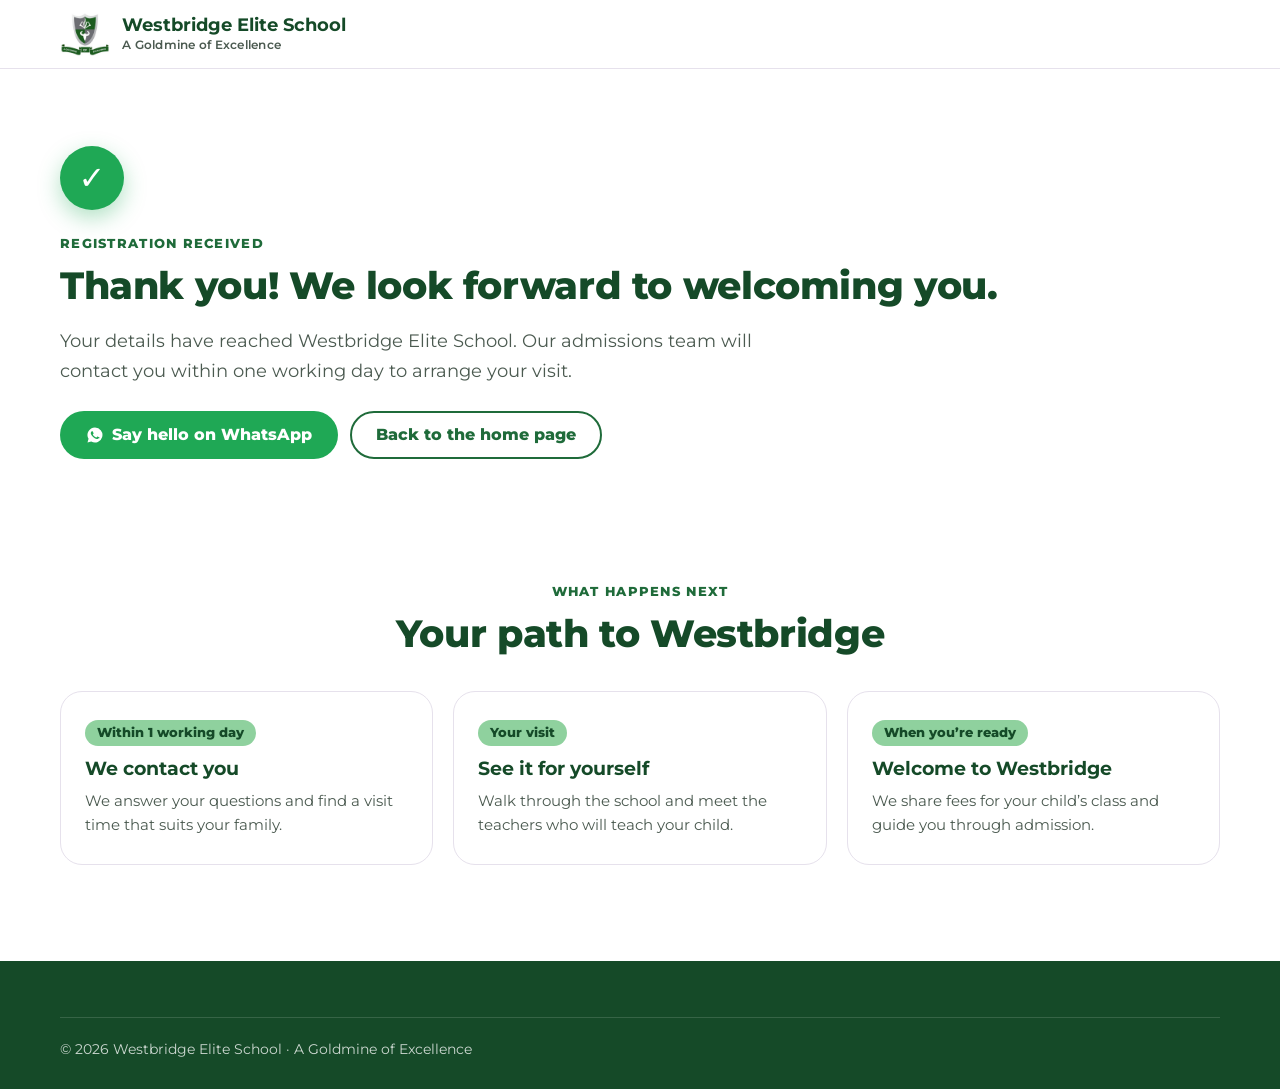
==== thank-you.html @ b76216fc "Add Westbridge Elite School Mashujaa Day admissions landing page Co-Authored-By: Claude Opus 5.5 <no" ====
<!doctype html>
<html lang="en">
<head>
<meta charset="utf-8">
<meta name="viewport" content="width=device-width, initial-scale=1">
<title>Thank You · Westbridge Elite School</title>
<meta name="robots" content="noindex">
<meta name="description" content="Westbridge Elite School, A Goldmine of Excellence. Happy Mashujaa Day to every parent raising tomorrow's heroes. Register your interest and book a school visit.">
<meta name="theme-color" content="#1F6B3A">
<meta property="og:title" content="Happy Mashujaa Day from Westbridge Elite School">
<meta property="og:description" content="Today we honour Kenya's heroes, and the heroes at home: you, our parents. Book a visit and see how we raise the heroes of tomorrow.">
<meta property="og:image" content="images/mashujaa-poster.jpg">
<link rel="icon" href="images/logo.png">
<link rel="preconnect" href="https://fonts.googleapis.com">
<link rel="preconnect" href="https://fonts.gstatic.com" crossorigin>
<link href="https://fonts.googleapis.com/css2?family=Montserrat:wght@400;500;600;700;800&family=Playfair+Display:ital,wght@1,700&display=swap" rel="stylesheet">
<link rel="stylesheet" href="assets/landing.css">
<style>
  /* Westbridge palette, taken from the school's crest and Mashujaa Day artwork. */
  :root {
    --brand: #1F6B3A; --brand-ink: #154A28; --on-brand: #fff;
    --accent: #8FD19E; --accent-ink: #1F6B3A; --on-accent: #154A28;
    --silver: #C4C6C9;
    --soft: #F2F6F3; --hero-bg: #fff; --mash-bg: #fff;
    --text: #1c2620; --muted: #4b5a50; --foot-bg: #154A28;
    --font-head: "Montserrat", system-ui, sans-serif; --font-body: "Montserrat", system-ui, sans-serif;
  }
  h1, h2 { font-weight: 800; letter-spacing: -.01em; }
  .script { font-family: "Playfair Display", Georgia, serif; font-style: italic; font-weight: 700; text-transform: none; letter-spacing: 0; }
  .hero { padding-bottom: 0; }
  .hero-art { max-width: 900px; margin: 0 auto -6px; }
  .hero-dome {
    position: relative; background: var(--brand); color: #fff; text-align: center;
    border-radius: 50% 50% 0 0 / 90px 90px 0 0; box-shadow: 0 -10px 0 var(--silver);
    padding: clamp(56px, 8vw, 90px) 0 clamp(48px, 6vw, 72px); margin-top: 24px;
  }
  .hero-dome .eyebrow { color: var(--accent); letter-spacing: .3em; }
  .hero-dome h1 { color: #fff; text-transform: uppercase; font-size: clamp(2.4rem, 7vw, 4.6rem); line-height: 1.02; }
  .hero-dome h1 .script { display: block; font-size: .8em; }
  .hero-dome .lead { color: rgba(255,255,255,.88); margin-inline: auto; }
  .hero-dome .lead strong { color: #fff; }
  .hero-dome .flag-rule { justify-content: center; }
  .hero-dome .hero-ctas { justify-content: center; }
  .hero-dome .btn-ghost { color: #fff; }
  .hero-dome .btn-primary { background: #fff; color: var(--brand-ink); }
  .values { display: grid; grid-template-columns: repeat(3, 1fr); gap: 20px; margin-top: 2.2rem; }
  .value { background: #fff; border-radius: var(--radius); padding: 28px; box-shadow: var(--shadow); border-top: 6px solid var(--brand); }
  .value p { margin: 0; color: var(--muted); }
  .foot-strip { background: #123d21; color: #fff; text-align: center; padding: 16px; font-weight: 800; letter-spacing: .25em; text-transform: uppercase; font-size: .82rem; }
  .foot-strip b { color: var(--accent); padding: 0 .8em; }
  @media (max-width: 820px) { .values { grid-template-columns: 1fr; } .hero-dome { border-radius: 50% 50% 0 0 / 40px 40px 0 0; } }
</style>
<script>
  window.LANDING = {
    school: "Westbridge Elite School",
    phone: "",                 // keep in sync with index.html
    whatsapp: "",
    metaPixelId: "",           // same Pixel ID as index.html, so the Lead is counted here
    campaign: "WESTBRIDGE_LEAD_MASHUJAA_OCT26"
  };
</script>
</head>
<body data-page="thanks">
<header class="topbar">
  <div class="wrap">
    <a class="brandmark" href="index.html" aria-label="Westbridge Elite School home">
      <img src="images/logo.png" alt="Westbridge Elite School" width="52" height="45">
      <span class="name">Westbridge Elite School<small>A Goldmine of Excellence</small></span>
    </a>
    <div class="top-actions"><a class="top-phone" data-contact="tel"></a></div>
  </div>
</header>

<main>
  <section class="hero thanks-hero">
        <div class="wrap">
      <div class="tick-badge" aria-hidden="true">✓</div>
      <span class="eyebrow">Registration received</span>
      <h2>Thank you<span data-thanks-name></span>! We look forward to welcoming you.</h2>
      <p class="lead">Your details have reached Westbridge Elite School. Our admissions team will contact you within one working day to arrange your visit.</p>
      <div class="hero-ctas">
        <a class="btn btn-wa" data-wa-continue href="#" target="_blank" rel="noopener">Say hello on WhatsApp</a>
        <a class="btn btn-ghost" href="index.html">Back to the home page</a>
      </div>
    </div>
  </section>

  <section>
    <div class="wrap">
      <div class="center"><span class="eyebrow">What happens next</span><h2>Your path to Westbridge</h2></div>
      <div class="steps next-steps">
        <div class="step"><span class="time">Within 1 working day</span><h3>We contact you</h3><p>We answer your questions and find a visit time that suits your family.</p></div>
        <div class="step"><span class="time">Your visit</span><h3>See it for yourself</h3><p>Walk through the school and meet the teachers who will teach your child.</p></div>
        <div class="step"><span class="time">When you’re ready</span><h3>Welcome to Westbridge</h3><p>We share fees for your child’s class and guide you through admission.</p></div>
      </div>
    </div>
  </section>
</main>

<footer class="foot">
  <div class="wrap small">© <span data-year></span> Westbridge Elite School · A Goldmine of Excellence</div>
</footer>

<script src="assets/landing.js"></script>
</body>
</html>
---- assets/landing.css ----
/* =========================================================
   SCHOOL ADMISSIONS LANDING — SHARED STYLES
   Each page sets its own palette tokens in a <style> block;
   the values below are only fallbacks.
   ========================================================= */
:root {
  --brand: #1f4e79; --brand-ink: #12304b; --on-brand: #fff;
  --accent: #f2b33d; --accent-ink: #8a5a00; --on-accent: #12304b;
  --soft: #f1f5f9; --hero-bg: var(--soft);
  --text: #1f2933; --muted: #52606d; --foot-bg: #12304b;
  --wa: #1fa855; --wa-ink: #fff;
  --line: #e6e1ec; --danger: #c0392b;
  --radius: 22px; --shadow: 0 10px 30px rgba(20, 10, 40, .08);
  --font-head: Georgia, serif; --font-body: system-ui, sans-serif;
}

*, *::before, *::after { box-sizing: border-box; }
html { scroll-behavior: smooth; -webkit-text-size-adjust: 100%; }
body {
  margin: 0; background: #fff; color: var(--text);
  font: 400 1.0625rem/1.6 var(--font-body);
}
img { max-width: 100%; display: block; }
a { color: var(--brand); }
h1, h2, h3 { font-family: var(--font-head); color: var(--brand-ink); line-height: 1.15; margin: 0 0 .5em; }
h1 { font-size: clamp(2rem, 5vw, 3.2rem); }
h2 { font-size: clamp(1.6rem, 3.6vw, 2.35rem); }
h3 { font-size: 1.2rem; }
p { margin: 0 0 1em; }
[hidden] { display: none !important; }
:focus-visible { outline: 3px solid var(--accent); outline-offset: 2px; }

.wrap { width: min(1160px, 100% - 32px); margin-inline: auto; }
section { padding: clamp(56px, 8vw, 96px) 0; }
.center { text-align: center; }
.center .lead { margin-inline: auto; }
.eyebrow {
  display: inline-block; margin-bottom: .8rem;
  font: 800 .8rem/1.2 var(--font-body); letter-spacing: .1em; text-transform: uppercase;
  color: var(--accent-ink);
}
.lead { font-size: 1.15rem; color: var(--muted); max-width: 62ch; }
.small { font-size: .88rem; }

/* ---------- Buttons ---------- */
.btn {
  display: inline-flex; align-items: center; justify-content: center; gap: .5em;
  min-height: 48px; padding: .75em 1.5em; border: 2px solid transparent; border-radius: 999px;
  font: 800 1rem/1.2 var(--font-body); text-decoration: none; cursor: pointer;
  transition: transform .15s ease, box-shadow .15s ease, background-color .15s ease;
}
.btn:hover { transform: translateY(-1px); box-shadow: 0 6px 18px rgba(0,0,0,.12); }
.btn:disabled { opacity: .65; cursor: progress; transform: none; box-shadow: none; }
.btn-primary { background: var(--brand); color: var(--on-brand); }
.btn-primary:hover { background: var(--brand-ink); }
.btn-accent { background: var(--accent); color: var(--on-accent); }
.btn-ghost { background: transparent; color: var(--brand); border-color: currentColor; }
.btn-wa { background: var(--wa); color: var(--wa-ink); }
.btn-wa::before {
  content: ""; width: 1.15em; height: 1.15em; flex: none;
  background: currentColor;
  -webkit-mask: url("data:image/svg+xml,%3Csvg xmlns='http://www.w3.org/2000/svg' viewBox='0 0 24 24'%3E%3Cpath d='M12 2a10 10 0 0 0-8.6 15.1L2 22l5-1.3A10 10 0 1 0 12 2zm5.3 14.1c-.2.6-1.3 1.2-1.8 1.2-.5.1-1 .1-3.3-.8-2.8-1.1-4.5-3.9-4.7-4.1-.1-.2-1.1-1.5-1.1-2.8s.7-2 1-2.3c.2-.3.5-.3.7-.3h.5c.2 0 .4 0 .6.5l.9 2.1c.1.2.1.4 0 .5l-.4.6-.4.4c-.1.1-.3.3-.1.6.2.3.8 1.3 1.7 2.1 1.2 1 2.1 1.4 2.4 1.5.3.1.5.1.6-.1l.9-1c.2-.3.4-.2.6-.1l2 1c.3.1.5.2.5.3.1.2.1.7-.1 1.3z'/%3E%3C/svg%3E") center / contain no-repeat;
          mask: url("data:image/svg+xml,%3Csvg xmlns='http://www.w3.org/2000/svg' viewBox='0 0 24 24'%3E%3Cpath d='M12 2a10 10 0 0 0-8.6 15.1L2 22l5-1.3A10 10 0 1 0 12 2zm5.3 14.1c-.2.6-1.3 1.2-1.8 1.2-.5.1-1 .1-3.3-.8-2.8-1.1-4.5-3.9-4.7-4.1-.1-.2-1.1-1.5-1.1-2.8s.7-2 1-2.3c.2-.3.5-.3.7-.3h.5c.2 0 .4 0 .6.5l.9 2.1c.1.2.1.4 0 .5l-.4.6-.4.4c-.1.1-.3.3-.1.6.2.3.8 1.3 1.7 2.1 1.2 1 2.1 1.4 2.4 1.5.3.1.5.1.6-.1l.9-1c.2-.3.4-.2.6-.1l2 1c.3.1.5.2.5.3.1.2.1.7-.1 1.3z'/%3E%3C/svg%3E") center / contain no-repeat;
}
.btn-small { min-height: 40px; padding: .5em 1.1em; font-size: .92rem; }

/* ---------- Top bar ---------- */
.topbar {
  position: sticky; top: 0; z-index: 50;
  background: rgba(255,255,255,.94); backdrop-filter: saturate(1.4) blur(8px);
  border-bottom: 1px solid var(--line);
}
.topbar .wrap { display: flex; align-items: center; justify-content: space-between; gap: 16px; min-height: 68px; }
.brandmark { display: flex; align-items: center; gap: 12px; text-decoration: none; color: var(--brand-ink); }
.brandmark img { height: 44px; width: auto; }
.brandmark .name { font: 700 1.15rem/1.1 var(--font-head); }
.brandmark .name small { display: block; margin-top: 3px; font: 600 .78rem/1.2 var(--font-body); color: var(--muted); letter-spacing: .02em; }
.top-actions { display: flex; align-items: center; gap: 16px; }
.top-phone { font-weight: 800; text-decoration: none; white-space: nowrap; }

/* ---------- Hero ---------- */
.hero { background: var(--hero-bg); padding-top: clamp(40px, 6vw, 80px); }
.hero-grid { display: grid; grid-template-columns: 1.1fr .9fr; gap: clamp(28px, 5vw, 64px); align-items: center; }
.hero-ctas { display: flex; flex-wrap: wrap; gap: 12px; margin: 1.6rem 0 1.4rem; }
.chips { list-style: none; padding: 0; margin: 0; display: flex; flex-wrap: wrap; gap: 8px; }
.chips li {
  background: #fff; border: 1px solid var(--line); border-radius: 999px;
  padding: .35em .95em; font-weight: 700; font-size: .9rem; color: var(--brand-ink);
}
.hero-media { position: relative; }
.hero-media .slot { aspect-ratio: 4 / 5; border-radius: 32px; box-shadow: var(--shadow); }
.hero-badge {
  position: absolute; left: -18px; bottom: 24px; max-width: 270px;
  background: #fff; border-radius: 18px; padding: 14px 18px; box-shadow: var(--shadow);
  font-size: .9rem; color: var(--muted); border-left: 5px solid var(--accent);
}
.hero-badge strong { display: block; color: var(--brand-ink); font-family: var(--font-head); font-size: 1.05rem; margin-bottom: 2px; }

/* ---------- Photo slots ---------- */
.slot {
  position: relative; margin: 0; overflow: hidden; border-radius: var(--radius);
  aspect-ratio: 4 / 3; background:
    repeating-linear-gradient(135deg, transparent 0 14px, rgba(255,255,255,.35) 14px 28px),
    var(--soft);
  border: 1px dashed color-mix(in srgb, var(--brand) 30%, transparent);
}
.slot::before {
  content: attr(data-label); position: absolute; inset: 0; display: grid; place-items: center;
  padding: 16px; text-align: center; font-size: .85rem; font-weight: 700; color: var(--brand);
  opacity: .75;
}
.slot img { position: absolute; inset: 0; width: 100%; height: 100%; object-fit: cover; }
.slot.has-img { border: 0; background: var(--soft); }
.slot.has-img::before { content: none; }
.slot-wide { aspect-ratio: 16 / 9; margin-top: 1.6rem; }

/* ---------- Register ---------- */
.register { background: #fff; }
.register-grid { display: grid; grid-template-columns: .9fr 1.1fr; gap: clamp(28px, 5vw, 64px); align-items: start; }
.assure { list-style: none; padding: 0; margin: 1.4rem 0 0; display: grid; gap: 14px; }
.assure li { display: flex; gap: 14px; align-items: flex-start; color: var(--muted); }
.assure .ic {
  flex: none; width: 44px; height: 44px; display: grid; place-items: center;
  background: var(--soft); border-radius: 14px; font-size: 1.25rem;
}
.assure b { display: block; color: var(--brand-ink); }

.form-card {
  background: #fff; border: 1.5px solid var(--line); border-radius: 28px;
  padding: clamp(22px, 4vw, 40px); box-shadow: var(--shadow);
  border-top: 6px solid var(--brand);
}
.form-card h3 { font-size: 1.5rem; margin-bottom: .25em; }
.form-card .sub { color: var(--muted); font-size: .95rem; margin-bottom: 1.4rem; }
.fgrid { display: grid; grid-template-columns: 1fr 1fr; gap: 16px 18px; }
.fgrid .full { grid-column: 1 / -1; }
.field { margin: 0; padding: 0; border: 0; min-width: 0; }
.field label, .field legend { display: block; font-weight: 800; font-size: .92rem; color: var(--brand-ink); margin-bottom: 6px; padding: 0; }
.opt { font-weight: 600; color: var(--muted); }
.field input:not([type=radio]):not([type=checkbox]), .field select, .field textarea {
  width: 100%; min-height: 48px; padding: .7em .9em;
  font: inherit; font-size: 1rem; color: var(--text);
  background: #fff; border: 1.5px solid #d6cfe0; border-radius: 14px;
  transition: border-color .15s ease, box-shadow .15s ease;
}
.field textarea { min-height: 110px; resize: vertical; }
.field input:focus, .field select:focus, .field textarea:focus {
  outline: none; border-color: var(--brand);
  box-shadow: 0 0 0 4px color-mix(in srgb, var(--brand) 18%, transparent);
}
.err { display: none; margin-top: 6px; color: var(--danger); font-size: .85rem; font-weight: 700; }
.field.invalid .err { display: block; }
.field.invalid input:not([type=radio]):not([type=checkbox]), .field.invalid select { border-color: var(--danger); }
.choice-row { display: grid; grid-template-columns: repeat(3, 1fr); gap: 10px; }
.choice { position: relative; margin: 0 !important; cursor: pointer; }
.choice input { position: absolute; opacity: 0; inset: 0; cursor: pointer; }
.choice span {
  display: block; height: 100%; padding: 12px 14px; border: 1.5px solid #d6cfe0; border-radius: 14px;
  font-weight: 800; color: var(--brand-ink); transition: border-color .15s, background-color .15s;
}
.choice small { display: block; font-weight: 600; font-size: .8rem; color: var(--muted); }
.choice input:checked + span { border-color: var(--brand); background: var(--soft); box-shadow: inset 0 0 0 1px var(--brand); }
.choice input:focus-visible + span { outline: 3px solid var(--accent); outline-offset: 2px; }
.field.invalid .choice span { border-color: var(--danger); }
.consent { display: flex !important; gap: 10px; align-items: flex-start; font-weight: 600 !important; color: var(--muted) !important; cursor: pointer; }
.consent input { width: 20px; height: 20px; margin: 2px 0 0; flex: none; accent-color: var(--brand); }
.hp { position: absolute !important; left: -10000px; width: 1px; height: 1px; overflow: hidden; }
.form-card button[type=submit] { width: 100%; min-height: 54px; font-size: 1.08rem; }
.form-note { margin: .8rem 0 0; text-align: center; font-size: .88rem; color: var(--muted); }
.form-error {
  margin: 0 0 1rem; padding: 12px 14px; border-radius: 12px;
  background: #fdecea; color: #8e2a1f; font-weight: 700; font-size: .92rem;
}
.thanks { display: none; text-align: center; padding: 12px 0; }
.form-card.sent form { display: none; }
.form-card.sent .thanks { display: block; }
.thanks .big { font-size: 3rem; line-height: 1; margin-bottom: .6rem; }
.thanks p { color: var(--muted); }

/* ---------- Worries ---------- */
.hear { background: var(--soft); }
.hear-grid { display: grid; grid-template-columns: repeat(3, 1fr); gap: 20px; margin-top: 2.2rem; }
.worry { background: #fff; border-radius: var(--radius); padding: 28px; box-shadow: var(--shadow); }
.worry .q { font: 700 1.15rem/1.3 var(--font-head); color: var(--brand-ink); margin-bottom: .7rem; }
.worry .q::before { content: "“"; display: block; font-size: 2.4rem; line-height: .7; color: var(--accent); }
.worry p { margin: 0; color: var(--muted); }

/* ---------- Feature cards ---------- */
.features { background: var(--soft); }
.feature-grid { display: grid; grid-template-columns: repeat(var(--cols, 3), 1fr); gap: 20px; margin-top: 2.2rem; }
.feature { background: #fff; border-radius: var(--radius); overflow: hidden; box-shadow: var(--shadow); display: flex; flex-direction: column; }
.feature .slot { border-radius: 0; border: 0; }
.feature .body { padding: 20px 22px 24px; }
.feature .body p { margin: 0; color: var(--muted); font-size: .96rem; }
.feature .tag {
  display: inline-block; margin-bottom: .6rem; padding: 3px 10px; border-radius: 999px;
  background: var(--soft); color: var(--brand); font-weight: 800; font-size: .74rem; letter-spacing: .08em; text-transform: uppercase;
}

/* ---------- Split + mosaic ---------- */
.split { display: grid; grid-template-columns: 1fr 1fr; gap: clamp(28px, 5vw, 64px); align-items: center; }
.ticks { list-style: none; padding: 0; margin: 1.4rem 0 0; display: grid; gap: 14px; }
.ticks li { position: relative; padding-left: 38px; color: var(--muted); }
.ticks li::before {
  content: "✓"; position: absolute; left: 0; top: 1px; width: 26px; height: 26px; display: grid; place-items: center;
  border-radius: 50%; background: var(--brand); color: var(--on-brand); font-weight: 800; font-size: .85rem;
}
.ticks strong { color: var(--brand-ink); }
.mosaic { display: grid; grid-template-columns: 1fr 1fr; grid-template-rows: 1fr 1fr; gap: 14px; }
.mosaic .slot { aspect-ratio: auto; min-height: 180px; }
.mosaic .slot:first-child { grid-row: 1 / 3; min-height: 380px; }

/* ---------- Steps ---------- */
.steps { display: grid; grid-template-columns: repeat(4, 1fr); gap: 20px; margin-top: 2.2rem; counter-reset: step; }
.steps.next-steps { grid-template-columns: repeat(3, 1fr); }
.step { position: relative; background: #fff; border: 1.5px solid var(--line); border-radius: var(--radius); padding: 26px 24px; }
.step .time {
  display: inline-block; margin-bottom: .7rem; padding: 3px 12px; border-radius: 999px;
  background: var(--accent); color: var(--on-accent); font-weight: 800; font-size: .8rem;
}
.step p { margin: 0; color: var(--muted); font-size: .96rem; }

/* ---------- FAQ ---------- */
.faq { max-width: 800px; margin: 2.2rem auto 0; display: grid; gap: 12px; }
.faq details { background: #fff; border: 1.5px solid var(--line); border-radius: 18px; padding: 0 22px; }
.faq details[open] { border-color: var(--brand); }
.faq summary {
  list-style: none; cursor: pointer; padding: 18px 32px 18px 0; position: relative;
  font-weight: 800; color: var(--brand-ink);
}
.faq summary::-webkit-details-marker { display: none; }
.faq summary::after { content: "+"; position: absolute; right: 0; top: 50%; transform: translateY(-50%); font-size: 1.5rem; color: var(--brand); }
.faq details[open] summary::after { content: "–"; }
.faq details p { color: var(--muted); padding-bottom: 18px; margin: 0; }

/* ---------- Band ---------- */
.band { background: var(--brand); color: var(--on-brand); }
.band .lead { color: color-mix(in srgb, var(--on-brand) 85%, transparent); }
.promise { font: 700 clamp(1.4rem, 3.4vw, 2.1rem)/1.3 var(--font-head); max-width: 30ch; margin: 0 auto 1.6rem; }

/* ---------- Thank-you page ---------- */
.thanks-hero .tick-badge {
  width: 64px; height: 64px; display: grid; place-items: center; margin-bottom: 1.2rem;
  border-radius: 50%; background: var(--wa); color: #fff; font-size: 2rem; font-weight: 800;
  box-shadow: 0 8px 22px rgba(31,168,85,.35);
}

/* ---------- Footer ---------- */
.foot { background: var(--foot-bg); color: rgba(255,255,255,.78); padding: 56px 0 28px; }
.foot h3 { color: #fff; font-size: 1.1rem; }
.foot a { color: #fff; }
.foot ul { list-style: none; padding: 0; margin: 0; display: grid; gap: 6px; }
.foot-grid { display: grid; grid-template-columns: 1.4fr 1fr 1fr; gap: 32px; margin-bottom: 32px; }
.foot .small { border-top: 1px solid rgba(255,255,255,.14); padding-top: 20px; }

/* ---------- Sticky mobile CTA ---------- */
.sticky-cta { display: none; }

/* ---------- Responsive ---------- */
@media (max-width: 960px) {
  .feature-grid { grid-template-columns: repeat(2, 1fr); }
  .steps { grid-template-columns: repeat(2, 1fr); }
  .hear-grid { grid-template-columns: 1fr; }
}
@media (max-width: 820px) {
  .hero-grid, .register-grid, .split { grid-template-columns: 1fr; }
  .hero-media .slot { aspect-ratio: 4 / 3; }
  .hero-badge { left: 12px; bottom: -18px; }
  .hero-media { margin-bottom: 18px; }
  .foot-grid { grid-template-columns: 1fr; }
  /* Paid traffic lands on phones: put the form above the reassurance copy. */
  .form-first .register-grid .form-card { order: -1; }
  .form-first .register-aside .slot-wide { display: none; }
}
@media (max-width: 720px) {
  body:not([data-page=thanks]) { padding-bottom: 76px; }
  .top-phone { display: none; }
  .fgrid, .steps, .steps.next-steps, .feature-grid { grid-template-columns: 1fr; }
  .choice-row { grid-template-columns: 1fr; }
  .mosaic .slot:first-child { min-height: 280px; }
  .sticky-cta {
    position: fixed; left: 0; right: 0; bottom: 0; z-index: 60;
    display: grid; grid-template-columns: 1fr 1fr; gap: 10px;
    padding: 10px 16px calc(10px + env(safe-area-inset-bottom));
    background: rgba(255,255,255,.96); border-top: 1px solid var(--line);
    box-shadow: 0 -6px 20px rgba(0,0,0,.08);
    transition: transform .2s ease;
  }
  .sticky-cta.away { transform: translateY(110%); }
}
@media (prefers-reduced-motion: reduce) {
  html { scroll-behavior: auto; }
  .btn, .sticky-cta { transition: none; }
}

/* ---------- Mashujaa Day greeting ---------- */
.mashujaa { background: var(--mash-bg, var(--soft)); position: relative; overflow: hidden; }
.mashujaa::before {
  content: ""; position: absolute; left: 0; right: 0; top: 0; height: 8px;
  background: linear-gradient(90deg, #111 0 33.3%, #fff 33.3% 35%, #BB0000 35% 65%, #fff 65% 66.7%, #006B3F 66.7%);
}
.mashujaa-grid { display: grid; grid-template-columns: .9fr 1.1fr; gap: clamp(28px, 5vw, 64px); align-items: center; }
.mashujaa-media img { width: 100%; border-radius: var(--radius); box-shadow: var(--shadow); }
.mashujaa h2 .pre { display: block; font-size: .55em; letter-spacing: .3em; text-transform: uppercase; color: var(--accent-ink); }
.flag-rule { display: flex; gap: 8px; margin: 1.1rem 0 1.3rem; }
.flag-rule i { width: 56px; height: 7px; border-radius: 4px; background: #111; }
.flag-rule i:nth-child(2) { background: #BB0000; } .flag-rule i:nth-child(3) { background: #006B3F; }
.mashujaa .lead strong { color: var(--brand-ink); }
@media (max-width: 820px) { .mashujaa-grid { grid-template-columns: 1fr; } .mashujaa-media { max-width: 420px; } }
.sticky-cta:has(> [hidden]) { grid-template-columns: 1fr; }
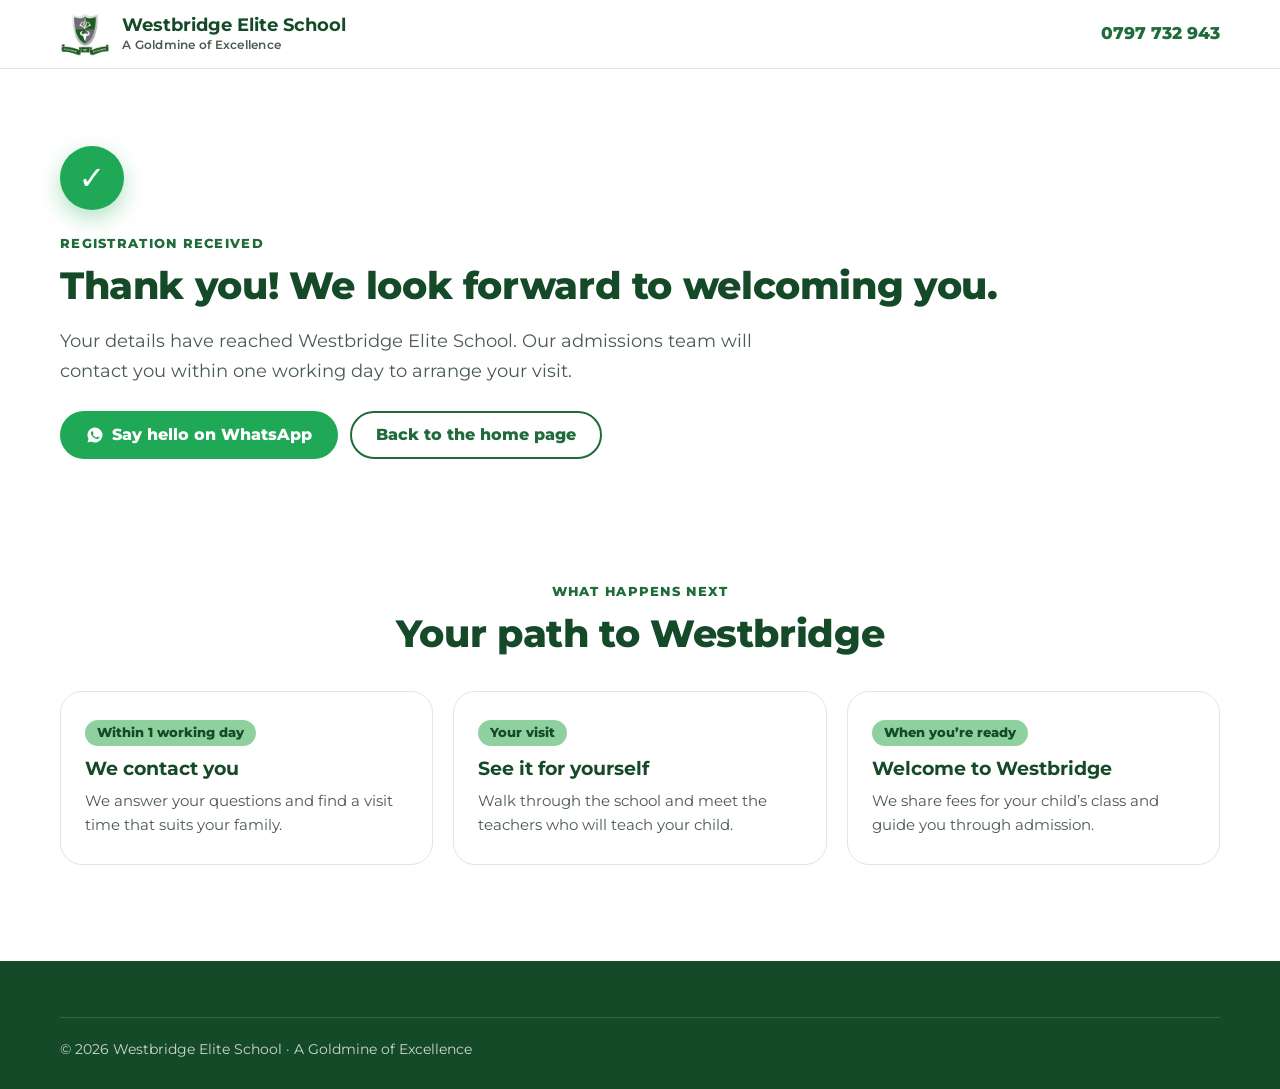
==== commit 2718617e: "Add Westbridge contact number and playbook campaign code Co-Authored-By: Claude Opus 5.5 <noreply@an" ====
--- a/thank-you.html
+++ b/thank-you.html
@@ -53,10 +53,10 @@
 <script>
   window.LANDING = {
     school: "Westbridge Elite School",
-    phone: "",                 // keep in sync with index.html
-    whatsapp: "",
+    phone: "0797 732 943",                 // keep in sync with index.html
+    whatsapp: "254797732943",
     metaPixelId: "",           // same Pixel ID as index.html, so the Lead is counted here
-    campaign: "WESTBRIDGE_LEAD_MASHUJAA_OCT26"
+    campaign: "WBE_LEAD_LP_Mashujaa_PROS_OCT26"
   };
 </script>
 </head>
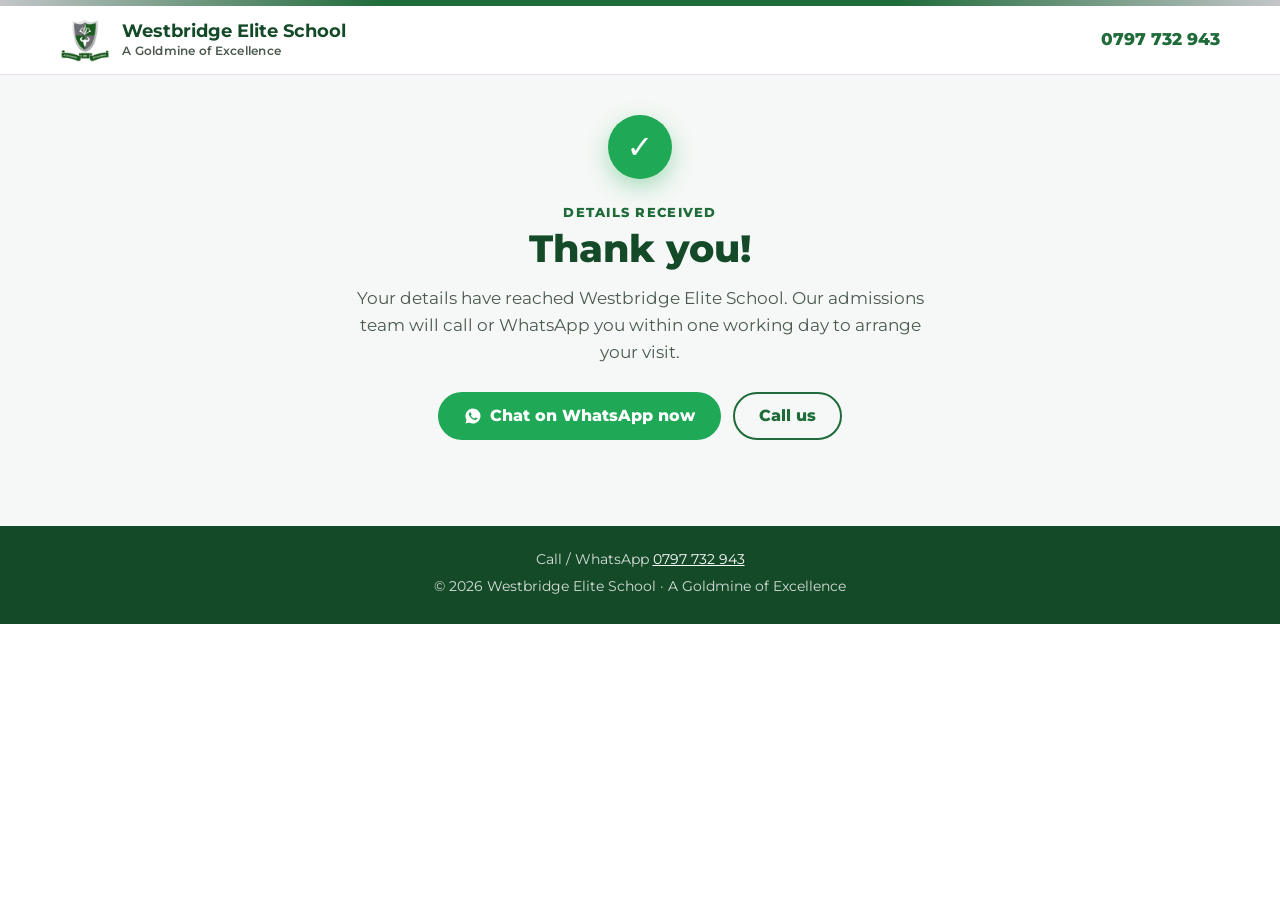
==== commit e816a41e: "Rebuild as form-first Meta ads landing page Logo header, one-line headline and the enquiry form only" ====
--- a/thank-you.html
+++ b/thank-you.html
@@ -5,66 +5,43 @@
 <meta name="viewport" content="width=device-width, initial-scale=1">
 <title>Thank You · Westbridge Elite School</title>
 <meta name="robots" content="noindex">
-<meta name="description" content="Westbridge Elite School, A Goldmine of Excellence. Happy Mashujaa Day to every parent raising tomorrow's heroes. Register your interest and book a school visit.">
 <meta name="theme-color" content="#1F6B3A">
-<meta property="og:title" content="Happy Mashujaa Day from Westbridge Elite School">
-<meta property="og:description" content="Today we honour Kenya's heroes, and the heroes at home: you, our parents. Book a visit and see how we raise the heroes of tomorrow.">
-<meta property="og:image" content="images/mashujaa-poster.jpg">
 <link rel="icon" href="images/logo.png">
 <link rel="preconnect" href="https://fonts.googleapis.com">
 <link rel="preconnect" href="https://fonts.gstatic.com" crossorigin>
 <link href="https://fonts.googleapis.com/css2?family=Montserrat:wght@400;500;600;700;800&family=Playfair+Display:ital,wght@1,700&display=swap" rel="stylesheet">
 <link rel="stylesheet" href="assets/landing.css">
 <style>
-  /* Westbridge palette, taken from the school's crest and Mashujaa Day artwork. */
   :root {
     --brand: #1F6B3A; --brand-ink: #154A28; --on-brand: #fff;
     --accent: #8FD19E; --accent-ink: #1F6B3A; --on-accent: #154A28;
-    --silver: #C4C6C9;
-    --soft: #F2F6F3; --hero-bg: #fff; --mash-bg: #fff;
+    --soft: #F2F6F3; --hero-bg: #F5F8F6;
     --text: #1c2620; --muted: #4b5a50; --foot-bg: #154A28;
+    --brandbar: linear-gradient(90deg, #C4C6C9, #1F6B3A 30% 70%, #C4C6C9);
     --font-head: "Montserrat", system-ui, sans-serif; --font-body: "Montserrat", system-ui, sans-serif;
   }
-  h1, h2 { font-weight: 800; letter-spacing: -.01em; }
-  .script { font-family: "Playfair Display", Georgia, serif; font-style: italic; font-weight: 700; text-transform: none; letter-spacing: 0; }
-  .hero { padding-bottom: 0; }
-  .hero-art { max-width: 900px; margin: 0 auto -6px; }
-  .hero-dome {
-    position: relative; background: var(--brand); color: #fff; text-align: center;
-    border-radius: 50% 50% 0 0 / 90px 90px 0 0; box-shadow: 0 -10px 0 var(--silver);
-    padding: clamp(56px, 8vw, 90px) 0 clamp(48px, 6vw, 72px); margin-top: 24px;
-  }
-  .hero-dome .eyebrow { color: var(--accent); letter-spacing: .3em; }
-  .hero-dome h1 { color: #fff; text-transform: uppercase; font-size: clamp(2.4rem, 7vw, 4.6rem); line-height: 1.02; }
-  .hero-dome h1 .script { display: block; font-size: .8em; }
-  .hero-dome .lead { color: rgba(255,255,255,.88); margin-inline: auto; }
-  .hero-dome .lead strong { color: #fff; }
-  .hero-dome .flag-rule { justify-content: center; }
-  .hero-dome .hero-ctas { justify-content: center; }
-  .hero-dome .btn-ghost { color: #fff; }
-  .hero-dome .btn-primary { background: #fff; color: var(--brand-ink); }
-  .values { display: grid; grid-template-columns: repeat(3, 1fr); gap: 20px; margin-top: 2.2rem; }
-  .value { background: #fff; border-radius: var(--radius); padding: 28px; box-shadow: var(--shadow); border-top: 6px solid var(--brand); }
-  .value p { margin: 0; color: var(--muted); }
-  .foot-strip { background: #123d21; color: #fff; text-align: center; padding: 16px; font-weight: 800; letter-spacing: .25em; text-transform: uppercase; font-size: .82rem; }
-  .foot-strip b { color: var(--accent); padding: 0 .8em; }
-  @media (max-width: 820px) { .values { grid-template-columns: 1fr; } .hero-dome { border-radius: 50% 50% 0 0 / 40px 40px 0 0; } }
+  .lp-hero h1 { font-weight: 800; }
+  .lp-hero h1 em { font-family: "Playfair Display", Georgia, serif; font-weight: 700; }
 </style>
 <script>
   window.LANDING = {
     school: "Westbridge Elite School",
-    phone: "0797 732 943",                 // keep in sync with index.html
+    phone: "0797 732 943",
     whatsapp: "254797732943",
-    metaPixelId: "",           // same Pixel ID as index.html, so the Lead is counted here
-    campaign: "WBE_LEAD_LP_Mashujaa_PROS_OCT26"
+    waIntro: "Hello Westbridge Elite School, I have just registered my interest on your website and would like to book a school visit.",
+    formEndpoint: "",          // optional: also copy each enquiry to a Google Sheet / Privyr webhook (Netlify Forms already stores them)
+    metaPixelId: "",           // paste the school's Meta Pixel ID here (same ID on index.html and thank-you.html)
+    thankYouUrl: "thank-you.html",
+    campaign: "WBE_LEAD_LP_Admissions_PROS_OCT26"
   };
 </script>
 </head>
-<body data-page="thanks">
+<body class="lp" data-page="thanks">
+<div class="brandbar" aria-hidden="true"></div>
 <header class="topbar">
   <div class="wrap">
     <a class="brandmark" href="index.html" aria-label="Westbridge Elite School home">
-      <img src="images/logo.png" alt="Westbridge Elite School" width="52" height="45">
+      <img src="images/logo.png" alt="Westbridge Elite School, A Goldmine of Excellence" width="59" height="52">
       <span class="name">Westbridge Elite School<small>A Goldmine of Excellence</small></span>
     </a>
     <div class="top-actions"><a class="top-phone" data-contact="tel"></a></div>
@@ -72,33 +49,23 @@
 </header>
 
 <main>
-  <section class="hero thanks-hero">
-        <div class="wrap">
-      <div class="tick-badge" aria-hidden="true">✓</div>
-      <span class="eyebrow">Registration received</span>
-      <h2>Thank you<span data-thanks-name></span>! We look forward to welcoming you.</h2>
-      <p class="lead">Your details have reached Westbridge Elite School. Our admissions team will contact you within one working day to arrange your visit.</p>
-      <div class="hero-ctas">
-        <a class="btn btn-wa" data-wa-continue href="#" target="_blank" rel="noopener">Say hello on WhatsApp</a>
-        <a class="btn btn-ghost" href="index.html">Back to the home page</a>
-      </div>
-    </div>
-  </section>
-
-  <section>
+  <section class="lp-hero thanks-hero" style="padding-bottom:clamp(40px,6vw,64px)">
     <div class="wrap">
-      <div class="center"><span class="eyebrow">What happens next</span><h2>Your path to Westbridge</h2></div>
-      <div class="steps next-steps">
-        <div class="step"><span class="time">Within 1 working day</span><h3>We contact you</h3><p>We answer your questions and find a visit time that suits your family.</p></div>
-        <div class="step"><span class="time">Your visit</span><h3>See it for yourself</h3><p>Walk through the school and meet the teachers who will teach your child.</p></div>
-        <div class="step"><span class="time">When you’re ready</span><h3>Welcome to Westbridge</h3><p>We share fees for your child’s class and guide you through admission.</p></div>
+      <div class="tick-badge" aria-hidden="true" style="margin-inline:auto">✓</div>
+      <span class="eyebrow">Details received</span>
+      <h1>Thank you<span data-thanks-name></span>!</h1>
+      <p>Your details have reached Westbridge Elite School. Our admissions team will call or WhatsApp you within one working day to arrange your visit.</p>
+      <div class="hero-ctas" style="justify-content:center">
+        <a class="btn btn-wa" data-wa-continue href="#" target="_blank" rel="noopener">Chat on WhatsApp now</a>
+        <a class="btn btn-ghost" data-contact="tel">Call us</a>
       </div>
     </div>
   </section>
 </main>
 
-<footer class="foot">
-  <div class="wrap small">© <span data-year></span> Westbridge Elite School · A Goldmine of Excellence</div>
+<footer class="foot-mini">
+  <p>Call / WhatsApp <a data-contact="tel"></a></p>
+  <p>© <span data-year></span> Westbridge Elite School &middot; A Goldmine of Excellence</p>
 </footer>
 
 <script src="assets/landing.js"></script>
--- a/assets/landing.css
+++ b/assets/landing.css
@@ -293,18 +293,21 @@
   .btn, .sticky-cta { transition: none; }
 }
 
-/* ---------- Mashujaa Day greeting ---------- */
-.mashujaa { background: var(--mash-bg, var(--soft)); position: relative; overflow: hidden; }
-.mashujaa::before {
-  content: ""; position: absolute; left: 0; right: 0; top: 0; height: 8px;
-  background: linear-gradient(90deg, #111 0 33.3%, #fff 33.3% 35%, #BB0000 35% 65%, #fff 65% 66.7%, #006B3F 66.7%);
-}
-.mashujaa-grid { display: grid; grid-template-columns: .9fr 1.1fr; gap: clamp(28px, 5vw, 64px); align-items: center; }
-.mashujaa-media img { width: 100%; border-radius: var(--radius); box-shadow: var(--shadow); }
-.mashujaa h2 .pre { display: block; font-size: .55em; letter-spacing: .3em; text-transform: uppercase; color: var(--accent-ink); }
-.flag-rule { display: flex; gap: 8px; margin: 1.1rem 0 1.3rem; }
-.flag-rule i { width: 56px; height: 7px; border-radius: 4px; background: #111; }
-.flag-rule i:nth-child(2) { background: #BB0000; } .flag-rule i:nth-child(3) { background: #006B3F; }
-.mashujaa .lead strong { color: var(--brand-ink); }
-@media (max-width: 820px) { .mashujaa-grid { grid-template-columns: 1fr; } .mashujaa-media { max-width: 420px; } }
 .sticky-cta:has(> [hidden]) { grid-template-columns: 1fr; }
+
+/* ---------- Form-first ad landing ---------- */
+.brandbar { height: 6px; background: var(--brandbar, var(--brand)); }
+.lp-hero { background: var(--hero-bg); padding: clamp(22px, 4vw, 40px) 0 6px; text-align: center; }
+.lp-hero .eyebrow { margin-bottom: .4rem; }
+.lp-hero h1 { font-size: clamp(1.55rem, 4.6vw, 2.4rem); margin: 0 0 .35em; }
+.lp-hero p { margin: 0 auto; max-width: 54ch; color: var(--muted); }
+.lp-form { background: var(--hero-bg); padding: 18px 0 clamp(40px, 6vw, 64px); }
+.lp-form .form-card { max-width: 680px; margin: 0 auto; }
+.lp-trust { list-style: none; padding: 0; margin: 18px auto 0; display: flex; flex-wrap: wrap; justify-content: center; gap: 6px 18px; font-size: .86rem; font-weight: 700; color: var(--muted); }
+.lp-trust li::before { content: "✓ "; color: var(--brand); }
+.foot-mini { background: var(--foot-bg); color: rgba(255,255,255,.82); text-align: center; padding: 22px 16px; font-size: .88rem; }
+.foot-mini p { margin: 0 0 .3em; }
+.foot-mini a { color: #fff; }
+.label-like { display: block; font-weight: 800; font-size: .92rem; color: var(--brand-ink); margin-bottom: 6px; }
+.fixed-date { margin: 0; min-height: 48px; display: flex; align-items: center; padding: 0 .9em; border-radius: 14px; background: var(--soft); font-weight: 800; color: var(--brand); }
+body.lp { padding-bottom: 0; }
